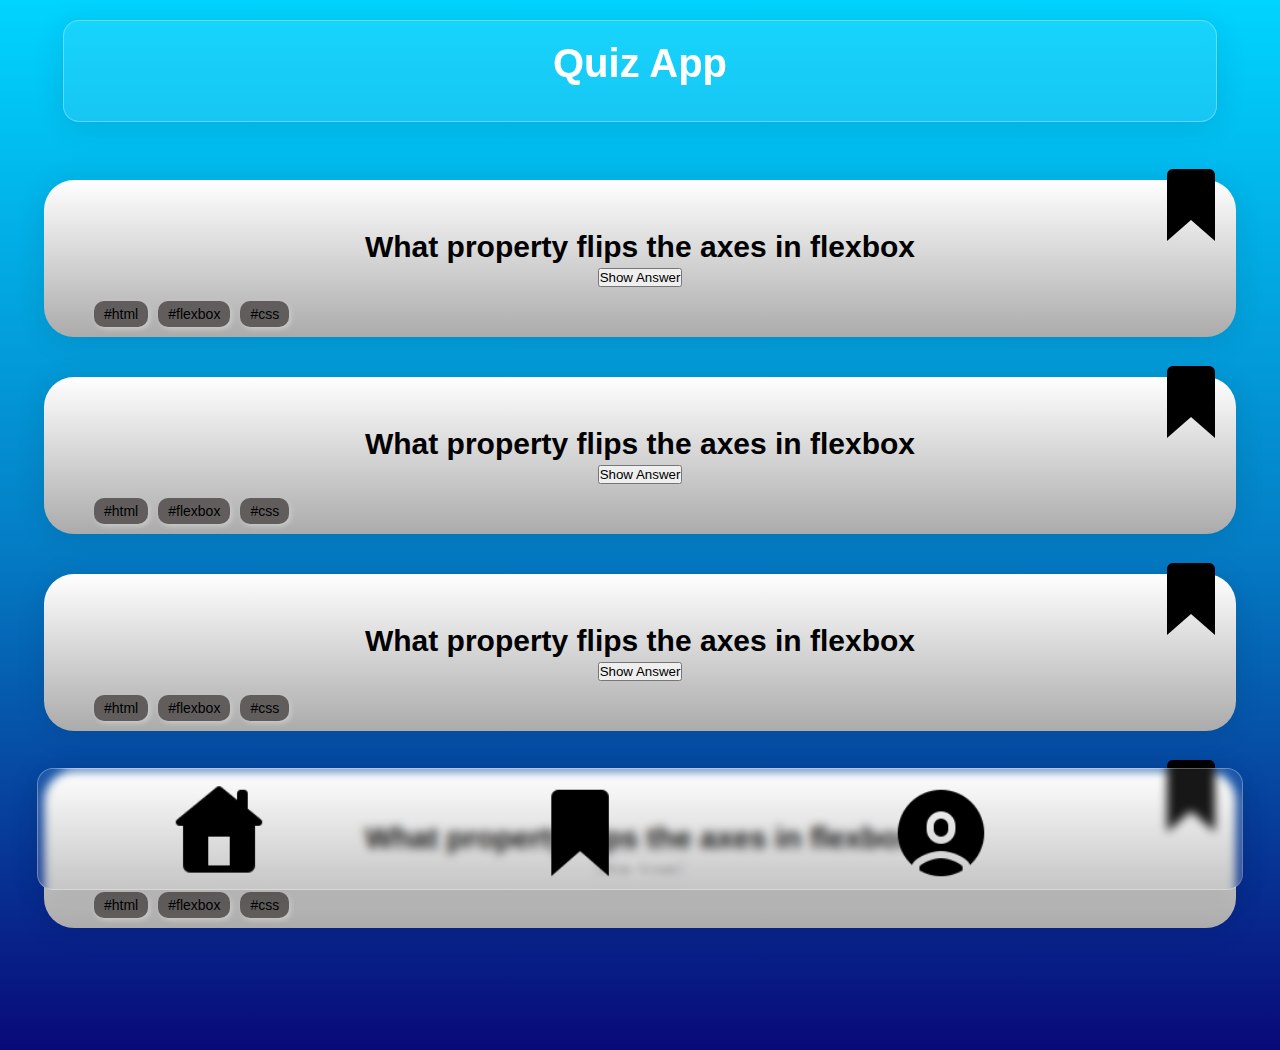
==== index.html @ cc2573f2 "reupload quizapp" ====
<!DOCTYPE html>
<html>
	<head>
		<meta charset="UTF-8" />
		<meta http-equiv="X-UA-Compatible" content="IE=edge" />
		<meta name="viewport" content="width= , initial-scale=1.0" />
		<!-- <link rel="stylesheet" href="style.css" /> -->
		<link rel="stylesheet" href="general_settings.css" />
		<link rel="stylesheet" href="header.css" />
		<link rel="stylesheet" href="body.css" />
		<link rel="stylesheet" href="fooder.css" />
		<link
			rel="stylesheet"
			href="https://fonts.googleapis.com/css2?family=Material+Symbols+Rounded:opsz,wght,FILL,GRAD@20..48,100..700,0..1,-50..200"
		/>
	</head>

	<header>
		<div class="header">
			<div class="header_box">
				<div class="header_text"></div>
				<h1 class="headline">Quiz App</h1>
			</div>
		</div>
	</header>

	<body>
		<div class="card">
			<section class="questioncard">
				<h2>What property flips the axes in flexbox</h2>
				<button type="button">Show Answer</button>
				<button class="bookmark">
					<img src="/icons/bookmark.png" alt="bookmark" />
				</button>
				<section class="hashtagcontainer">
					<div class="hashtag">#html</div>
					<div class="hashtag">#flexbox</div>
					<div class="hashtag">#css</div>
				</section>
			</section>
			<section class="questioncard">
				<h2>What property flips the axes in flexbox</h2>
				<button type="button">Show Answer</button>
				<button class="bookmark">
					<img src="/icons/bookmark.png" alt="bookmark" />
				</button>
				<section class="hashtagcontainer">
					<div class="hashtag">#html</div>
					<div class="hashtag">#flexbox</div>
					<div class="hashtag">#css</div>
				</section>
			</section>
			<section class="questioncard">
				<h2>What property flips the axes in flexbox</h2>
				<button type="button">Show Answer</button>
				<button class="bookmark">
					<img src="/icons/bookmark.png" alt="bookmark" />
				</button>
				<section class="hashtagcontainer">
					<div class="hashtag">#html</div>
					<div class="hashtag">#flexbox</div>
					<div class="hashtag">#css</div>
				</section>
			</section>
			<section class="questioncard">
				<h2>What property flips the axes in flexbox</h2>
				<button type="button">Show Answer</button>
				<button class="bookmark">
					<img src="/icons/bookmark.png" alt="bookmark" />
				</button>
				<section class="hashtagcontainer">
					<div class="hashtag">#html</div>
					<div class="hashtag">#flexbox</div>
					<div class="hashtag">#css</div>
				</section>
			</section>
		</div>
	</body>

	<footer>
		<div class="fooder">
			<nav>
				<section class="footer_style">
					<ul>
						<li>
							<a href="./index.html"
								><img src="/icons/home.png" alt="home"
							/></a>
						</li>
						<li>
							<a href="./bookmark.html"
								><img src="/icons/bookmark.png" alt="bookmark"
							/></a>
						</li>
						<li>
							<a href="./profil.html"
								><img src="/icons/profil.png" alt="profil"
							/></a>
						</li>
					</ul>
				</section>
			</nav>
		</div>
	</footer>
</html>
---- style.css ----
header {
  background-color: #2f3d56;
  height: 100px;
  box-shadow: rgb(38, 57, 77) 0px 20px 30px -10px;
  box-shadow: rgb(38, 57, 77) 0px 20px 30px -10px;
}

.headline {
  height: 100px;
  position: relative;
  color: white;
  font-family: Arial, Helvetica, sans-serif;
  font-weight: bold;
  text-align: center;
}

h1 {
  margin-top: 0px;
  padding: 30px;
  vertical-align: middle;
  text-shadow: px 2px 5px rgb(56, 56, 56);
}

h2 {
  text-shadow: 2px 2px 5px rgb(56, 56, 56);
}

.answer {
  box-shadow: 2px 2px 5px rgb(56, 56, 56);
}
body {
  margin: 0;
}

.container {
  padding: 10px 20px;
  border: 1px;
  background-color: #24283e;
  display: flex;
  flex: 1;
  flex-direction: column;
  justify-content: space-around;
  margin-bottom: 100px;
}

.questioncard {
  position: relative;
  padding: 50px;
  color: white;
  background-color: #db8934;
  font-family: Arial, Helvetica, sans-serif;
  text-align: center;
  border-color: black;
  border-width: 1px;
  border-style: solid;
  margin: 20px;
  border-radius: 30px;
  margin-bottom: 1Opx;
  box-shadow: rgba(0, 0, 0, 0.35) 0px 5px 15px;
}

.bookmark {
  background-color: transparent;
  border: 0;
  position: absolute;
  top: -30px;
  right: -10px;
}

.hashtagcontainer {
  display: flex;
  flex-direction: row;
  margin: px;
  position: absolute;
  bottom: 0px;
  left: 0x;
}

.hashtag {
  background-color: rgb(97, 93, 93);
  padding: 5px 10px;
  border-radius: 10px;
  margin-right: 10px;
  margin-bottom: 10px;
  box-shadow: 2px 2px 5px #ccc;
  font-size: 14px;
}

footer nav ul {
  border-top-left-radius: 25px;
  border-top-right-radius: 25px;
  bottom: 0px;
  position: fixed;
  margin: 0 auto;
  padding: 0;
  display: flex;
  width: 100%;
  height: 120px;
  justify-content: space-around;
  background-color: #ced9e8;
  overflow: hidden;
}

footer nav img {
  margin: 10px;
  height: 90%;
  padding-bottom: 0px;
}
---- general_settings.css ----
/* Importieren eine generellen schrift durch fonts.google */
@import url("https://fonts.googleapis.com/css2?family=Poppins:ital,wght@0,100;0,200;0,300;0,400;0,500;0,600;0,700;0,800;0,900;1,100;1,200;1,300;1,400;1,500;1,600;1,700;1,800;1,900&display=swap");

/* Festlegung der Fabpalette die auf der Website vertreten sein soll */
:root {
	--main-brand-color: linear-gradient(
		0deg,
		rgba(2, 0, 36, 1) 0%,
		rgba(9, 9, 121, 1) 0%,
		rgba(4, 125, 197, 1) 48%,
		rgba(0, 212, 255, 1) 100%
	);
	--primary-color: #978de8;
	--secundary-color: #f396a4;
	--light-secondary-color: #f7c4cd;
	--text-color: #000000;
	--secondary-text-color: #ffffff;
}

/* mit "*" werden alle Webiste Elemente ausgewäghlt = Universal Selector */
* {
	margin: 0;
	padding: 0;
}

/* Mit der "var" Funtkion verweist man auf die oben erstellte Color 
   "vw" und "vh" ähneln den Prozentangaben, aber sie beziehen sich auf den Viewport und nicht auf das umfassende Element. */
body {
	min-height: 100vh;
	background: var(--main-brand-color);
	font-family: "Poppins", sans-serif;
	font-size: 20px;
	color: var(--text-color);
}
---- header.css ----
header {
	padding: 20px 20px;
	display: flex;
	justify-content: center;
	align-items: center;
	gap: 50px;
	flex-wrap: wrap;
	position: fixed;
	left: 10%;
	right: 10%;
	top: 0;
}

.header_box {
	width: 90vw;
	height: 100px;
	align-items: center;
	background: rgba(255, 255, 255, 0.09);
	border-radius: 16px;
	box-shadow: 0 4px 30px rgba(0, 0, 0, 0.1);
	backdrop-filter: blur(5px);
	-webkit-backdrop-filter: blur(5px);
	border: 1px solid rgba(255, 255, 255, 0.3);
}

h1 {
	padding-top: 20px;
	vertical-align: middle;
	text-align: center;
	color: white;
	font-family: Arial, Helvetica, sans-serif;
	font-weight: bold;
}

/* header {
	background-color: var(--primary-color);
	height: 100px;
	box-shadow: rgb(38, 57, 77) 0px 20px 30px -10px;
	box-shadow: rgb(38, 57, 77) 0px 20px 30px -10px;
	margin: 20px;
	border-radius: 30px;
	position: fixed;
	width: 90%;
	display: flex;
	justify-content: center;
	left: 10px;
	right: -10px;
	top: 1px;
}

/* .headline {
	height: 100px;
	/* position: relative; */
/* color: white;
	font-family: Arial, Helvetica, sans-serif;
	font-weight: bold;
	text-align: center;
    display: flex;
}

h1 {
	margin-top: 0px;
	padding: 30px;
	vertical-align: middle;
	text-shadow: px 2px 5px rgb(56, 56, 56);
} */
---- body.css ----
body {
	margin-top: 150px;
}

.card {
	padding: 10px 24px;
	border: 1px;
	display: flex;
	flex: 1;
	flex-direction: column;
	justify-content: space-around;
	margin-bottom: 100px;
}

.questioncard {
	z-index: -1;
	position: relative;
	padding: 50px;
	color: black;
	background: rgb(2, 0, 36);
	background: linear-gradient(
		0deg,
		rgba(2, 0, 36, 1) 0%,
		rgba(171, 171, 171, 1) 0%,
		rgba(255, 255, 255, 1) 100%
	);
	font-family: Arial, Helvetica, sans-serif;
	text-align: center;
	border-color: black;
	border-width: 0px;
	border-style: solid;
	margin: 20px;
	border-radius: 30px;
	margin-bottom: 1Opx;
	box-shadow: 0 4px 30px rgba(0, 0, 0, 0.1);
}

.bookmark {
	background-color: transparent;
	border: 0;
	position: absolute;
	top: -20px;
	right: -0px;
}

.hashtagcontainer {
	display: flex;
	flex-direction: row;
	margin: px;
	position: absolute;
	bottom: 0px;
	left: 0x;
}

.hashtag {
	background-color: rgb(97, 93, 93);
	padding: 5px 10px;
	border-radius: 10px;
	margin-right: 10px;
	margin-bottom: 10px;
	box-shadow: 2px 2px 5px #ccc;
	font-size: 14px;
}
---- fooder.css ----
.footer_style {
	width: 90vw;
	height: 120px;
	border-radius: 30px;
	bottom: 10px;
	position: fixed;
	display: flex;
	width: 94%;
	overflow: hidden;
	margin: 0 auto;
	flex-wrap: wrap;
	left: 0px;
	right: 0px;
	background: rgba(255, 255, 255, 0.09);
	border-radius: 16px;
	box-shadow: 0 4px 30px rgba(0, 0, 0, 0.1);
	backdrop-filter: blur(5px);
	-webkit-backdrop-filter: blur(5px);
	border: 1px solid rgba(255, 255, 255, 0.3);
}

footer nav ul {
	position: fixed;
	display: flex;
	width: 90%;
	height: 120px;
	justify-content: space-around;
	overflow: hidden;
	margin: 0 auto;
	list-style: none;
}

footer nav img {
	margin: 10px;
	height: 90%;
	padding-bottom: 0px;
	text-decoration: none;
}
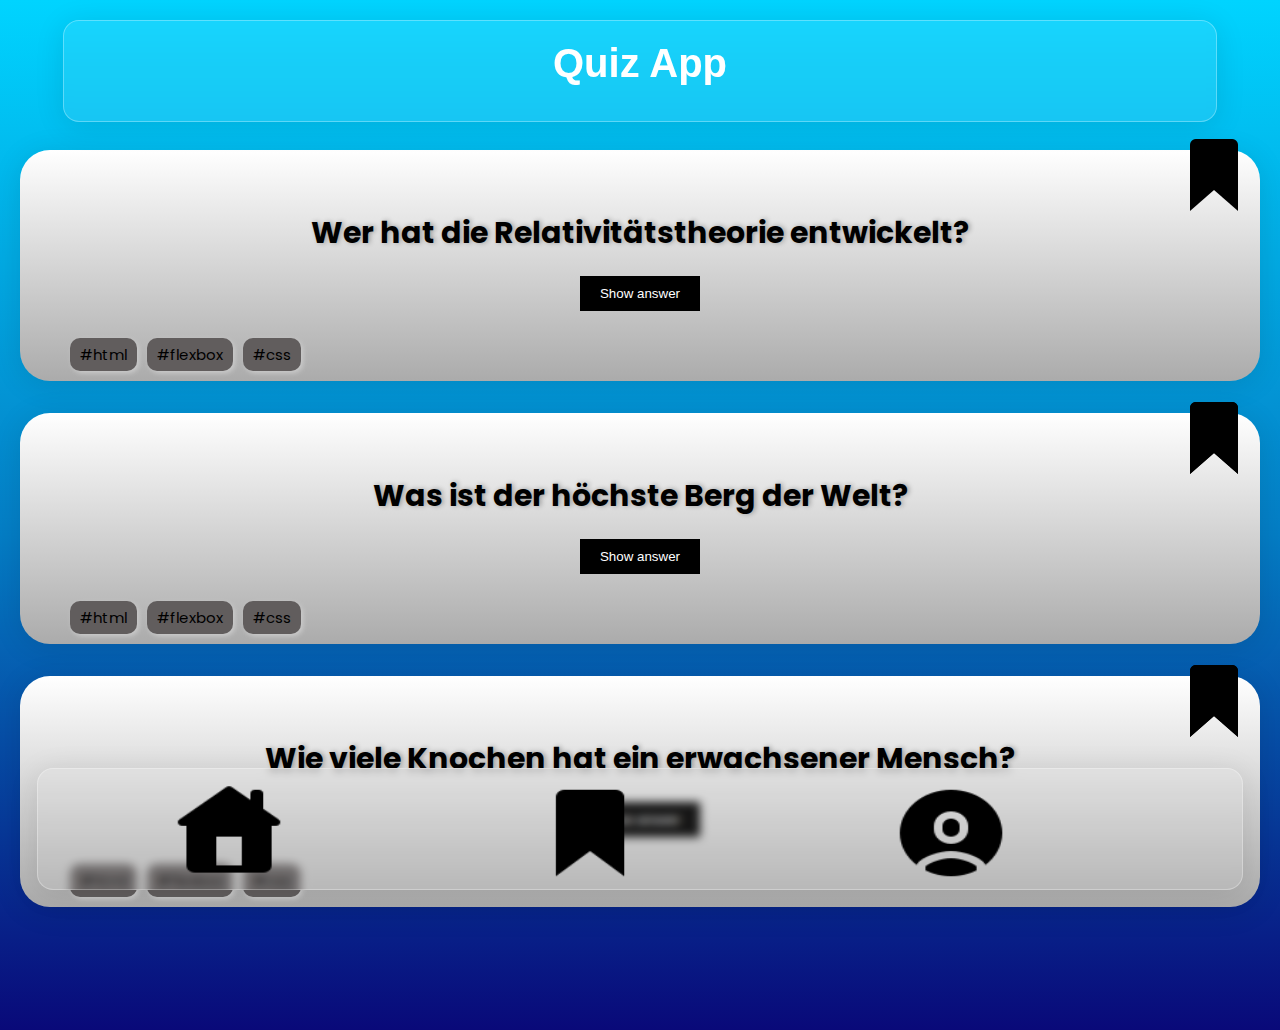
==== commit c92bce05: "recreate quiz app complete" ====
--- a/index.html
+++ b/index.html
@@ -1,14 +1,13 @@
 <!DOCTYPE html>
-<html>
+
+<html lang="de">
 	<head>
 		<meta charset="UTF-8" />
+		<script src="./index.js"></script>
 		<meta http-equiv="X-UA-Compatible" content="IE=edge" />
 		<meta name="viewport" content="width= , initial-scale=1.0" />
-		<!-- <link rel="stylesheet" href="style.css" /> -->
-		<link rel="stylesheet" href="general_settings.css" />
-		<link rel="stylesheet" href="header.css" />
-		<link rel="stylesheet" href="body.css" />
-		<link rel="stylesheet" href="fooder.css" />
+		<title>Quiz-App</title>
+		<link rel="stylesheet" href="./components/style.css" />
 		<link
 			rel="stylesheet"
 			href="https://fonts.googleapis.com/css2?family=Material+Symbols+Rounded:opsz,wght,FILL,GRAD@20..48,100..700,0..1,-50..200"
@@ -19,13 +18,111 @@
 		<div class="header">
 			<div class="header_box">
 				<div class="header_text"></div>
-				<h1 class="headline">Quiz App</h1>
+				<h1 class="header__title">Quiz App</h1>
 			</div>
 		</div>
 	</header>
 
 	<body>
-		<div class="card">
+		<ul class=".card-list">
+			<!--
+                FIRST CARD
+              -->
+			<li class="card-list__item">
+				<article class="questioncard">
+					<h2 class="card__question">
+						Wer hat die Relativitätstheorie entwickelt?
+					</h2>
+					<button
+						class="card__button-answer"
+						type="button"
+					>
+						Show answer
+					</button>
+					<p id="answer" class="answer" >
+						Albert Einstein
+					</p>
+					</button>
+					<ul class="card__tag-list">
+						<li class="hashtag">#html</li>
+						<li class="hashtag">#flexbox</li>
+						<li class="hashtag">#css</li>
+					</ul>
+					<div class="card__button-bookmark">
+						<button class="bookmark" aria-label="bookmark" type="button">
+							<img src="/icons/bookmark.png" alt="bookmark" />
+						</button>
+					</div>
+				</article>
+			</li>
+			<!--
+                SECOND CARD
+              -->
+			<li class="card-list__item">
+				<article class="questioncard">
+					<h2 class="card__question">Was ist der höchste Berg der Welt?</h2>
+					<button
+						onclick="showAnswer()"
+						class="card__button-answer"
+						type="button"
+					>
+						Show answer
+					</button>
+					<p id="answer" class="answer" style="display: none">
+						Mount Everest</p>
+						<button class="bookmark">
+							<img src="/icons/bookmark.png" alt="bookmark" />
+						</button>
+					</p>
+
+					<ul class="card__tag-list">
+						<li class="hashtag">#html</li>
+						<li class="hashtag">#flexbox</li>
+						<li class="hashtag">#css</li>
+					</ul>
+					<div class="card__button-bookmark">
+						<button class="bookmark" aria-label="bookmark" type="button">
+							<img src="/icons/bookmark.png" alt="bookmark" />
+						</button>
+					</div>
+				</article>
+			</li>
+			<!--
+                THIRD CARD
+              -->
+
+			<li class="card-list__item">
+				<article class="questioncard">
+					<h2 class="card__question">
+						Wie viele Knochen hat ein erwachsener Mensch?
+					</h2>
+					<button
+						onclick="showAnswer()"
+						class="card__button-answer"
+						type="button"
+					>
+						Show answer
+					</button>
+					<p id="answer" class="answer" style="display: none">
+						Ein erwachsener Mensch hat 206 Knochen.
+					</p>
+					<button class="bookmark">
+						<img src="/icons/bookmark.png" alt="bookmark" />
+					</button>
+					<ul class="card__tag-list">
+						<li class="hashtag">#html</li>
+						<li class="hashtag">#flexbox</li>
+						<li class="hashtag">#css</li>
+					</ul>
+					<div class="card__button-bookmark">
+						<button class="bookmark" aria-label="bookmark" type="button">
+							<img src="/icons/bookmark.png" alt="bookmark" />
+						</button>
+					</div>
+				</article>
+			</li>
+
+			<!-- 			
 			<section class="questioncard">
 				<h2>What property flips the axes in flexbox</h2>
 				<button type="button">Show Answer</button>
@@ -61,39 +158,41 @@
 					<div class="hashtag">#flexbox</div>
 					<div class="hashtag">#css</div>
 				</section>
-			</section>
-			<section class="questioncard">
-				<h2>What property flips the axes in flexbox</h2>
-				<button type="button">Show Answer</button>
-				<button class="bookmark">
-					<img src="/icons/bookmark.png" alt="bookmark" />
-				</button>
-				<section class="hashtagcontainer">
-					<div class="hashtag">#html</div>
-					<div class="hashtag">#flexbox</div>
-					<div class="hashtag">#css</div>
-				</section>
-			</section>
-		</div>
+			</section> -->
+		</ul>
 	</body>
 
 	<footer>
-		<div class="fooder">
+		<div>
 			<nav>
 				<section class="footer_style">
 					<ul>
 						<li>
-							<a href="./index.html"
-								><img src="/icons/home.png" alt="home"
+							<a
+								class="navigation__link"
+								href="./index.html"
+								aria-label="go to home page"
+								><img
+									src="/icons/home.png"
+									alt="home"
+									height="24px"
+									viewbox="0 0 24 24"
+									width="24px"
 							/></a>
 						</li>
 						<li>
-							<a href="./bookmark.html"
+							<a
+								class="navigation__link"
+								href="./bookmark.html"
+								aria-label="go to bookmarks page"
 								><img src="/icons/bookmark.png" alt="bookmark"
 							/></a>
 						</li>
 						<li>
-							<a href="./profil.html"
+							<a
+								class="navigation__link"
+								href="./profile.html"
+								aria-label="go to profile page"
 								><img src="/icons/profil.png" alt="profil"
 							/></a>
 						</li>
--- a/components/style.css
+++ b/components/style.css
@@ -0,0 +1,6 @@
+@import "./fooder.css";
+@import "./card.css";
+@import "./card-list.css";
+@import "./header.css";
+@import "./profil.css";
+@import "./general_settings.css";
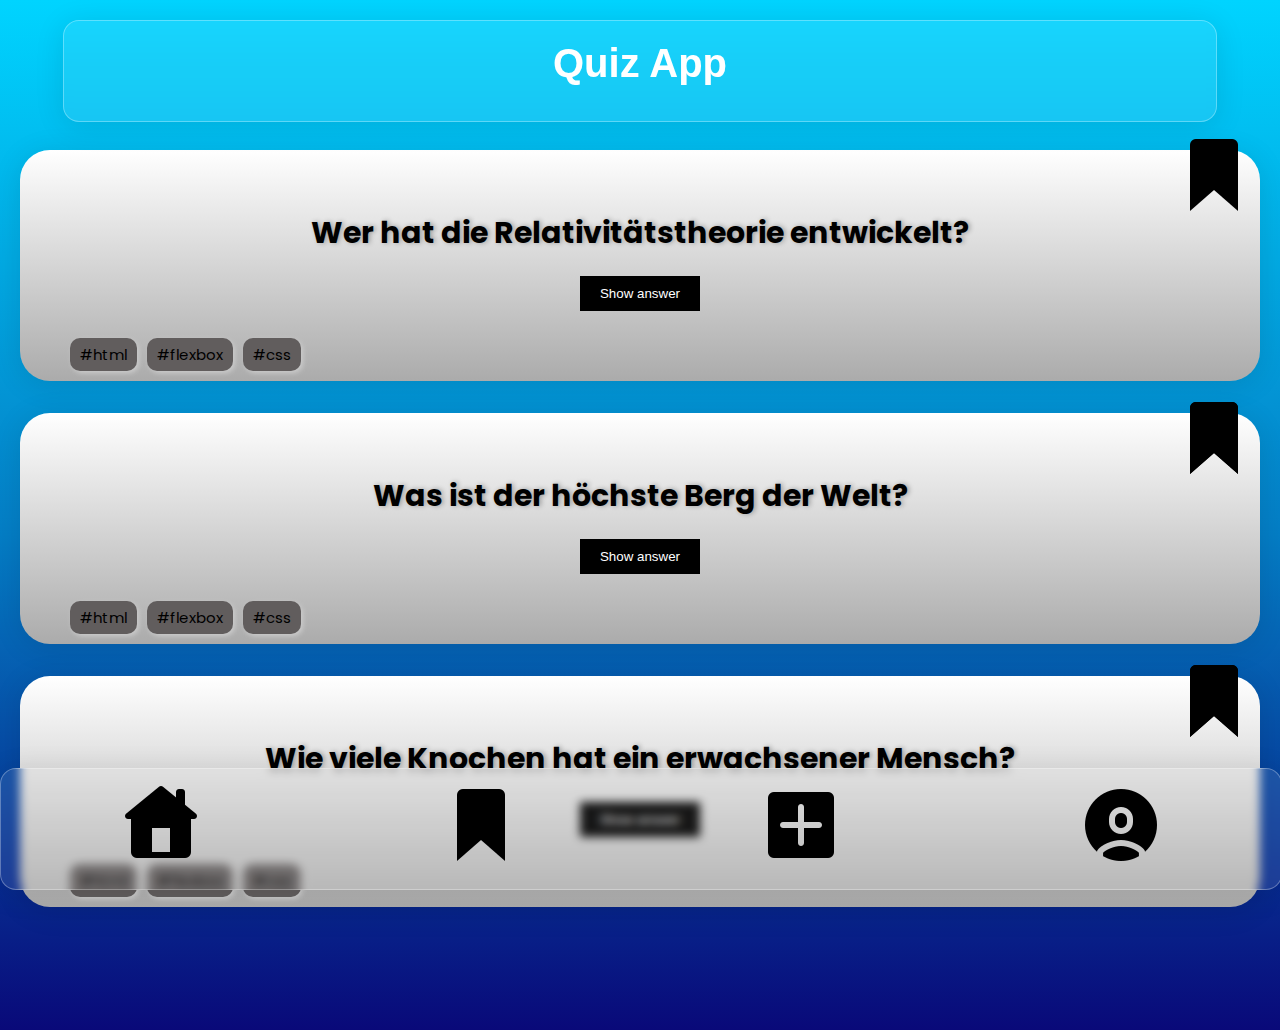
==== commit dbee3c43: "recreate quiz app complete" ====
--- a/index.html
+++ b/index.html
@@ -24,181 +24,145 @@
 	</header>
 
 	<body>
-		<ul class=".card-list">
-			<!--
+		<main>
+			<ul class=".card-list">
+				<!--
                 FIRST CARD
               -->
-			<li class="card-list__item">
-				<article class="questioncard">
-					<h2 class="card__question">
-						Wer hat die Relativitätstheorie entwickelt?
-					</h2>
-					<button
-						class="card__button-answer"
-						type="button"
-					>
-						Show answer
-					</button>
-					<p id="answer" class="answer" >
-						Albert Einstein
-					</p>
-					</button>
-					<ul class="card__tag-list">
-						<li class="hashtag">#html</li>
-						<li class="hashtag">#flexbox</li>
-						<li class="hashtag">#css</li>
-					</ul>
-					<div class="card__button-bookmark">
-						<button class="bookmark" aria-label="bookmark" type="button">
-							<img src="/icons/bookmark.png" alt="bookmark" />
+				<li class="card-list__item">
+					<article class="questioncard">
+						<h2 class="card__question">
+							Wer hat die Relativitätstheorie entwickelt?
+						</h2>
+						<button class="card__button-answer" type="button">
+							Show answer
 						</button>
-					</div>
-				</article>
-			</li>
-			<!--
+						<p id="answer" class="answer">Albert Einstein</p>
+
+						<ul class="card__tag-list">
+							<li class="hashtag">#html</li>
+							<li class="hashtag">#flexbox</li>
+							<li class="hashtag">#css</li>
+						</ul>
+						<div class="card__button-bookmark">
+							<button class="bookmark" aria-label="bookmark" type="button">
+								<img src="/icons/bookmark.png" alt="bookmark" />
+							</button>
+						</div>
+					</article>
+				</li>
+				<!--
                 SECOND CARD
               -->
-			<li class="card-list__item">
-				<article class="questioncard">
-					<h2 class="card__question">Was ist der höchste Berg der Welt?</h2>
-					<button
-						onclick="showAnswer()"
-						class="card__button-answer"
-						type="button"
-					>
-						Show answer
-					</button>
-					<p id="answer" class="answer" style="display: none">
-						Mount Everest</p>
+				<li class="card-list__item">
+					<article class="questioncard">
+						<h2 class="card__question">Was ist der höchste Berg der Welt?</h2>
+						<button
+							onclick="showAnswer()"
+							class="card__button-answer"
+							type="button"
+						>
+							Show answer
+						</button>
+						<p id="answer" class="answer" style="display: none">
+							Mount Everest
+						</p>
 						<button class="bookmark">
 							<img src="/icons/bookmark.png" alt="bookmark" />
 						</button>
-					</p>
 
-					<ul class="card__tag-list">
-						<li class="hashtag">#html</li>
-						<li class="hashtag">#flexbox</li>
-						<li class="hashtag">#css</li>
-					</ul>
-					<div class="card__button-bookmark">
-						<button class="bookmark" aria-label="bookmark" type="button">
-							<img src="/icons/bookmark.png" alt="bookmark" />
-						</button>
-					</div>
-				</article>
-			</li>
-			<!--
+						<ul class="card__tag-list">
+							<li class="hashtag">#html</li>
+							<li class="hashtag">#flexbox</li>
+							<li class="hashtag">#css</li>
+						</ul>
+						<div class="card__button-bookmark">
+							<button class="bookmark" aria-label="bookmark" type="button">
+								<img src="/icons/bookmark.png" alt="bookmark" />
+							</button>
+						</div>
+					</article>
+				</li>
+				<!--
                 THIRD CARD
               -->
 
-			<li class="card-list__item">
-				<article class="questioncard">
-					<h2 class="card__question">
-						Wie viele Knochen hat ein erwachsener Mensch?
-					</h2>
-					<button
-						onclick="showAnswer()"
-						class="card__button-answer"
-						type="button"
-					>
-						Show answer
-					</button>
-					<p id="answer" class="answer" style="display: none">
-						Ein erwachsener Mensch hat 206 Knochen.
-					</p>
-					<button class="bookmark">
-						<img src="/icons/bookmark.png" alt="bookmark" />
-					</button>
-					<ul class="card__tag-list">
-						<li class="hashtag">#html</li>
-						<li class="hashtag">#flexbox</li>
-						<li class="hashtag">#css</li>
-					</ul>
-					<div class="card__button-bookmark">
-						<button class="bookmark" aria-label="bookmark" type="button">
+				<li class="card-list__item">
+					<article class="questioncard">
+						<h2 class="card__question">
+							Wie viele Knochen hat ein erwachsener Mensch?
+						</h2>
+						<button
+							onclick="showAnswer()"
+							class="card__button-answer"
+							type="button"
+						>
+							Show answer
+						</button>
+						<p id="answer" class="answer" style="display: none">
+							Ein erwachsener Mensch hat 206 Knochen.
+						</p>
+						<button class="bookmark">
 							<img src="/icons/bookmark.png" alt="bookmark" />
 						</button>
-					</div>
-				</article>
-			</li>
+						<ul class="card__tag-list">
+							<li class="hashtag">#html</li>
+							<li class="hashtag">#flexbox</li>
+							<li class="hashtag">#css</li>
+						</ul>
+						<div class="card__button-bookmark">
+							<button class="bookmark" aria-label="bookmark" type="button">
+								<img src="/icons/bookmark.png" alt="bookmark" />
+							</button>
+						</div>
+					</article>
+				</li>
+			</ul>
+		</main>
+		<footer>
+			<nav>
+				<ul class="footer_style">
+					<li>
+						<a
+							class="navigation__link"
+							href="./index.html"
+							aria-label="go to home page"
+							><img
+								src="/icons/home.png"
+								alt="home"
+								height="24px"
+								viewbox="0 0 24 24"
+								width="24px"
+						/></a>
+					</li>
 
-			<!-- 			
-			<section class="questioncard">
-				<h2>What property flips the axes in flexbox</h2>
-				<button type="button">Show Answer</button>
-				<button class="bookmark">
-					<img src="/icons/bookmark.png" alt="bookmark" />
-				</button>
-				<section class="hashtagcontainer">
-					<div class="hashtag">#html</div>
-					<div class="hashtag">#flexbox</div>
-					<div class="hashtag">#css</div>
-				</section>
-			</section>
-			<section class="questioncard">
-				<h2>What property flips the axes in flexbox</h2>
-				<button type="button">Show Answer</button>
-				<button class="bookmark">
-					<img src="/icons/bookmark.png" alt="bookmark" />
-				</button>
-				<section class="hashtagcontainer">
-					<div class="hashtag">#html</div>
-					<div class="hashtag">#flexbox</div>
-					<div class="hashtag">#css</div>
-				</section>
-			</section>
-			<section class="questioncard">
-				<h2>What property flips the axes in flexbox</h2>
-				<button type="button">Show Answer</button>
-				<button class="bookmark">
-					<img src="/icons/bookmark.png" alt="bookmark" />
-				</button>
-				<section class="hashtagcontainer">
-					<div class="hashtag">#html</div>
-					<div class="hashtag">#flexbox</div>
-					<div class="hashtag">#css</div>
-				</section>
-			</section> -->
-		</ul>
+					<li>
+						<a
+							class="navigation__link"
+							href="./bookmark.html"
+							aria-label="go to bookmarks page"
+							><img src="/icons/bookmark.png" alt="bookmark"
+						/></a>
+					</li>
+
+					<li>
+						<a
+							class="navigation__link"
+							href="./form.html"
+							aria-label="go to form page"
+							><img src="/icons/form.png" alt="form"
+						/></a>
+					</li>
+					<li>
+						<a
+							class="navigation__link"
+							href="./profile.html"
+							aria-label="go to profile page"
+							><img src="/icons/profil.png" alt="profil"
+						/></a>
+					</li>
+				</ul>
+			</nav>
+		</footer>
 	</body>
-
-	<footer>
-		<div>
-			<nav>
-				<section class="footer_style">
-					<ul>
-						<li>
-							<a
-								class="navigation__link"
-								href="./index.html"
-								aria-label="go to home page"
-								><img
-									src="/icons/home.png"
-									alt="home"
-									height="24px"
-									viewbox="0 0 24 24"
-									width="24px"
-							/></a>
-						</li>
-						<li>
-							<a
-								class="navigation__link"
-								href="./bookmark.html"
-								aria-label="go to bookmarks page"
-								><img src="/icons/bookmark.png" alt="bookmark"
-							/></a>
-						</li>
-						<li>
-							<a
-								class="navigation__link"
-								href="./profile.html"
-								aria-label="go to profile page"
-								><img src="/icons/profil.png" alt="profil"
-							/></a>
-						</li>
-					</ul>
-				</section>
-			</nav>
-		</div>
-	</footer>
 </html>
--- a/components/style.css
+++ b/components/style.css
@@ -1,4 +1,4 @@
-@import "./fooder.css";
+@import "./navigation.css";
 @import "./card.css";
 @import "./card-list.css";
 @import "./header.css";
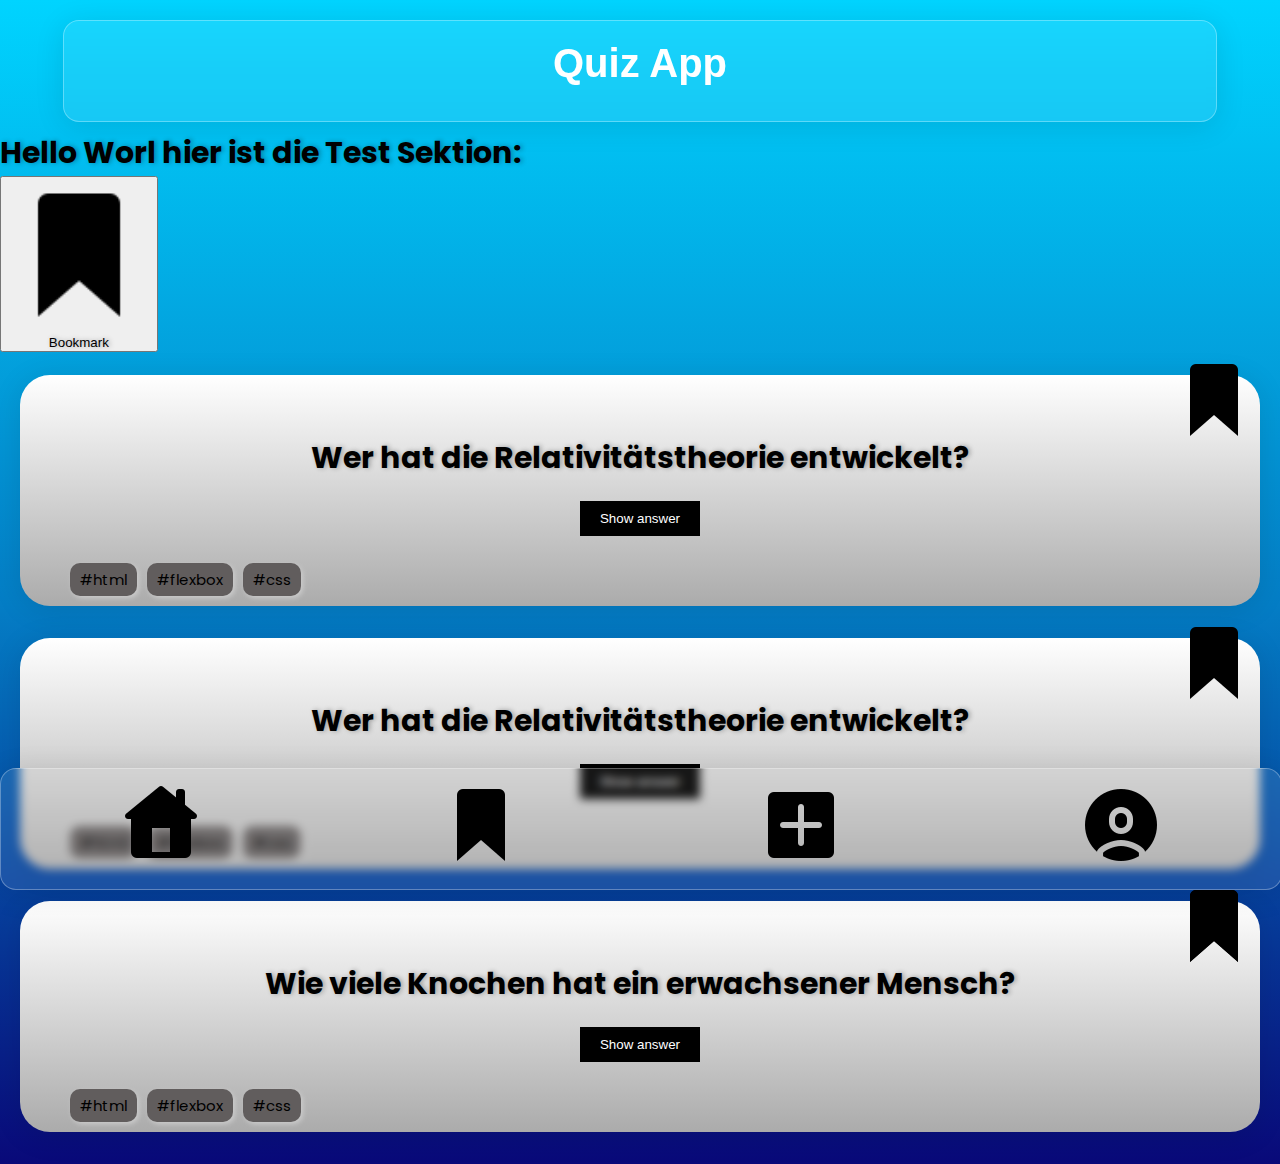
==== commit 7e8fc8c3: "recreate quiz app complete" ====
--- a/index.html
+++ b/index.html
@@ -13,6 +13,18 @@
 			href="https://fonts.googleapis.com/css2?family=Material+Symbols+Rounded:opsz,wght,FILL,GRAD@20..48,100..700,0..1,-50..200"
 		/>
 	</head>
+
+	<section class="test_section">
+		<h2>Hello Worl hier ist die Test Sektion:</h2>
+		<button id="bookmarktest" class="bookmark-button" aria-label="Bookmark">
+			<img
+				class="bookmark-icon"
+				src="./icons/bookmark.png"
+				alt="Bookmark Icon"
+			/>
+			<span class="bookmark-text">Bookmark</span>
+		</button>
+	</section>
 
 	<header>
 		<div class="header">
@@ -45,7 +57,12 @@
 							<li class="hashtag">#css</li>
 						</ul>
 						<div class="card__button-bookmark">
-							<button class="bookmark" aria-label="bookmark" type="button">
+							<button
+								id="bookmark_button"
+								class="bookmark"
+								aria-label="bookmark"
+								type="button"
+							>
 								<img src="/icons/bookmark.png" alt="bookmark" />
 							</button>
 						</div>
@@ -56,20 +73,13 @@
               -->
 				<li class="card-list__item">
 					<article class="questioncard">
-						<h2 class="card__question">Was ist der höchste Berg der Welt?</h2>
-						<button
-							onclick="showAnswer()"
-							class="card__button-answer"
-							type="button"
-						>
+						<h2 class="card__question">
+							Wer hat die Relativitätstheorie entwickelt?
+						</h2>
+						<button class="card__button-answer" type="button">
 							Show answer
 						</button>
-						<p id="answer" class="answer" style="display: none">
-							Mount Everest
-						</p>
-						<button class="bookmark">
-							<img src="/icons/bookmark.png" alt="bookmark" />
-						</button>
+						<p id="answer" class="answer">Albert Einstein</p>
 
 						<ul class="card__tag-list">
 							<li class="hashtag">#html</li>
@@ -77,7 +87,12 @@
 							<li class="hashtag">#css</li>
 						</ul>
 						<div class="card__button-bookmark">
-							<button class="bookmark" aria-label="bookmark" type="button">
+							<button
+								id="bookmark_button"
+								class="bookmark"
+								aria-label="bookmark"
+								type="button"
+							>
 								<img src="/icons/bookmark.png" alt="bookmark" />
 							</button>
 						</div>
@@ -92,11 +107,7 @@
 						<h2 class="card__question">
 							Wie viele Knochen hat ein erwachsener Mensch?
 						</h2>
-						<button
-							onclick="showAnswer()"
-							class="card__button-answer"
-							type="button"
-						>
+						<button class="card__button-answer" type="button">
 							Show answer
 						</button>
 						<p id="answer" class="answer" style="display: none">
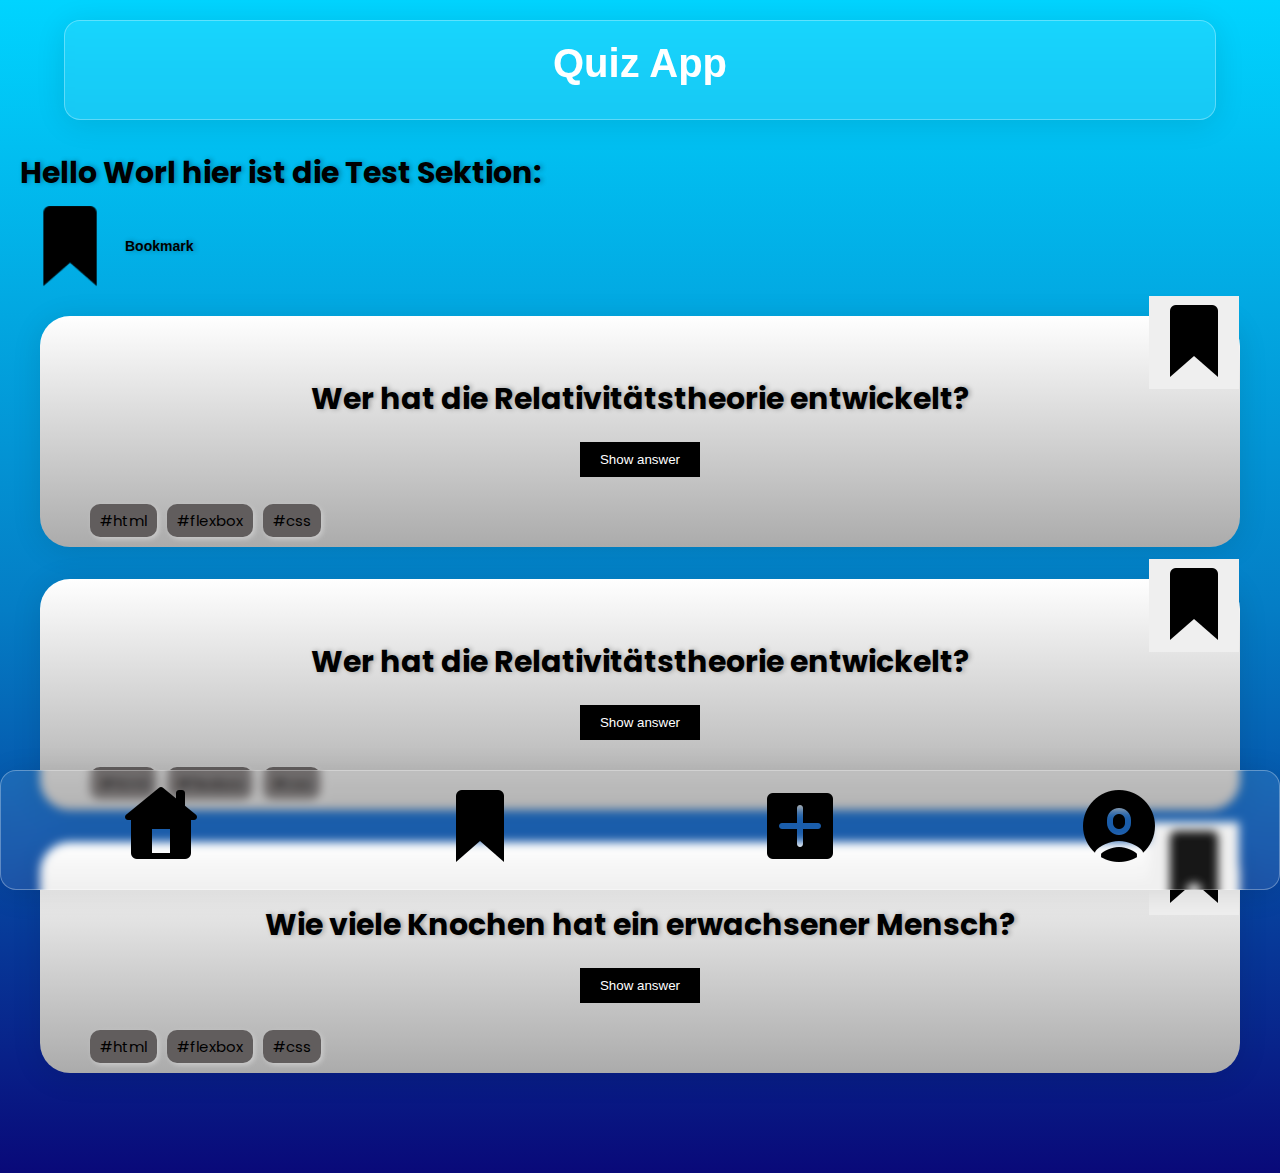
==== commit e5813e5e: "recreate quiz app complete" ====
--- a/index.html
+++ b/index.html
@@ -14,8 +14,7 @@
 		/>
 	</head>
 
-	<section class="test_section">
-		<h2>Hello Worl hier ist die Test Sektion:</h2>
+	<section class="test_section">		<h2>Hello Worl hier ist die Test Sektion:</h2>
 		<button id="bookmarktest" class="bookmark-button" aria-label="Bookmark">
 			<img
 				class="bookmark-icon"
@@ -24,7 +23,7 @@
 			/>
 			<span class="bookmark-text">Bookmark</span>
 		</button>
-	</section>
+
 
 	<header>
 		<div class="header">
--- a/components/style.css
+++ b/components/style.css
@@ -3,4 +3,5 @@
 @import "./card-list.css";
 @import "./header.css";
 @import "./profil.css";
+@import "./test_section.css";
 @import "./general_settings.css";
